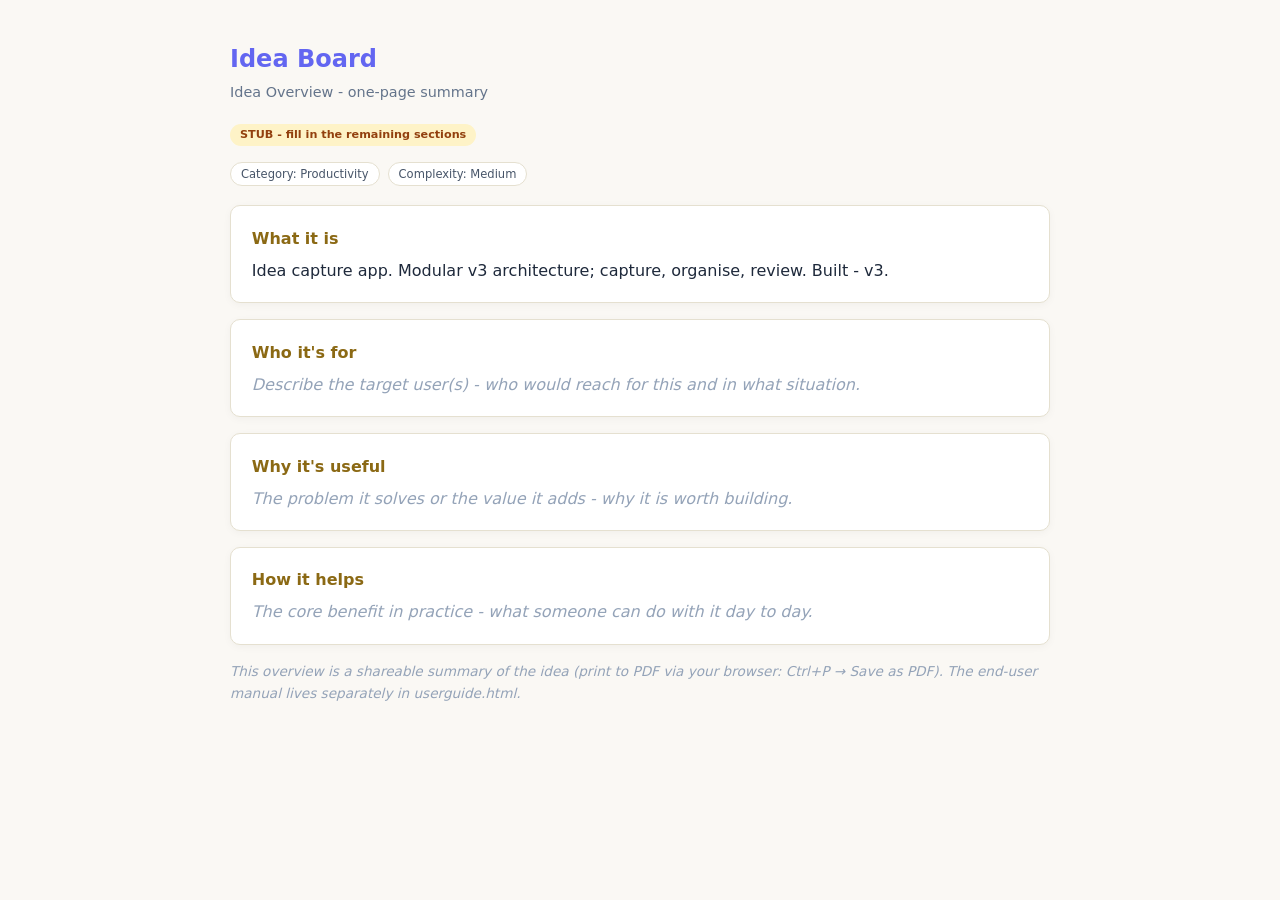
==== overview.html @ 3f25d923 "Live App back online" ====
<!DOCTYPE html>
<html lang="en">
<head>
<meta charset="UTF-8">
<meta name="viewport" content="width=device-width,initial-scale=1.0">
<title>Idea Board - Overview</title>
<style>
  body{font-family:system-ui,-apple-system,'Segoe UI',sans-serif;background:#faf8f4;color:#1e293b;line-height:1.6;max-width:820px;margin:0 auto;padding:1.5rem}
  h1{color:#6366f1;font-size:1.5rem;margin-bottom:.15rem}
  .sub{color:#64748b;font-size:.9rem;margin-bottom:1rem}
  .tag{display:inline-block;background:#fef3c7;color:#92400e;font-weight:700;font-size:.7rem;padding:2px 10px;border-radius:999px;margin-bottom:1rem}
  .meta{display:flex;gap:.5rem;flex-wrap:wrap;margin-bottom:1.2rem}
  .chip{font-size:.72rem;padding:2px 10px;border-radius:999px;border:1px solid #e5e0d0;background:#fff;color:#475569}
  .card{background:#fff;border:1px solid #e5e0d0;border-radius:10px;padding:1rem 1.3rem;box-shadow:0 2px 8px rgba(0,0,0,.04);margin-bottom:1rem}
  h2{color:#8B6914;font-size:1rem;margin:.2rem 0 .4rem}
  p{margin:.2rem 0}
  .hint{color:#94a3b8;font-style:italic}
  @media print{
    body{background:#fff;max-width:none;padding:0;font-size:11pt}
    .tag{border:1px solid #92400e}
    .card{box-shadow:none;break-inside:avoid}
    h1{color:#000}
    h2{color:#000}
  }
</style>
</head>
<body>
  <h1>Idea Board</h1>
  <div class="sub">Idea Overview - one-page summary</div>
  <span class="tag">STUB - fill in the remaining sections</span>
  <div class="meta">
    <span class="chip">Category: Productivity</span>
    <span class="chip">Complexity: Medium</span>
  </div>

  <div class="card">
    <h2>What it is</h2>
    <p>Idea capture app. Modular v3 architecture; capture, organise, review. Built - v3.</p>
  </div>

  <div class="card">
    <h2>Who it's for</h2>
    <p class="hint">Describe the target user(s) - who would reach for this and in what situation.</p>
  </div>

  <div class="card">
    <h2>Why it's useful</h2>
    <p class="hint">The problem it solves or the value it adds - why it is worth building.</p>
  </div>

  <div class="card">
    <h2>How it helps</h2>
    <p class="hint">The core benefit in practice - what someone can do with it day to day.</p>
  </div>

  <p class="hint" style="font-size:.85rem;margin-top:1rem">
    This overview is a shareable summary of the idea (print to PDF via your browser: Ctrl+P &rarr; Save as PDF).
    The end-user manual lives separately in userguide.html.
  </p>
</body>
</html>
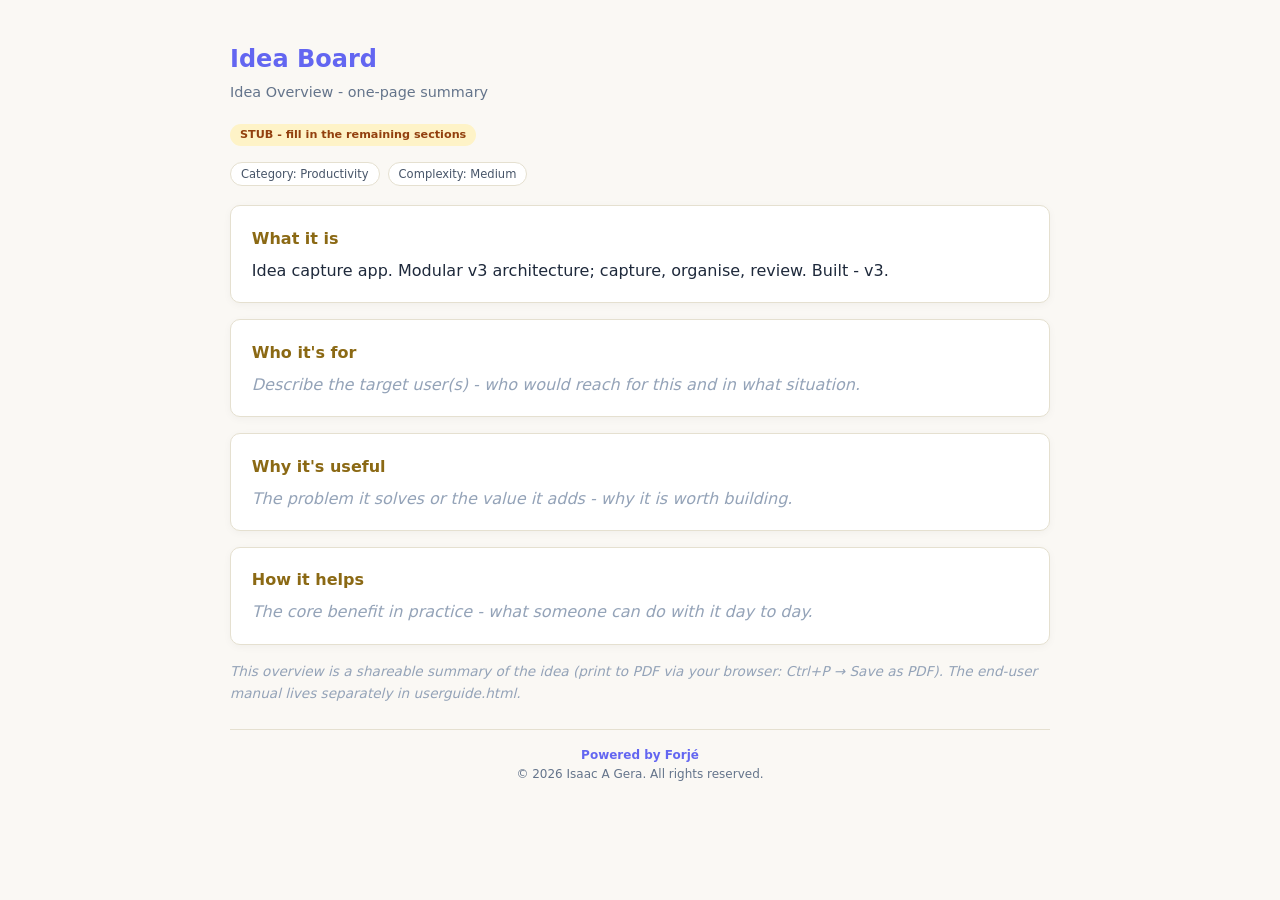
==== commit da7b1e29: "Docs: sync userguide to v2.4.8, add Powered by Forje credit across app + docs" ====
--- a/overview.html
+++ b/overview.html
@@ -57,5 +57,10 @@
     This overview is a shareable summary of the idea (print to PDF via your browser: Ctrl+P &rarr; Save as PDF).
     The end-user manual lives separately in userguide.html.
   </p>
+
+  <footer style="margin-top:1.5rem;padding-top:1rem;border-top:1px solid #e5e0d0;text-align:center;color:#64748b;font-size:.75rem;line-height:1.6">
+    <strong style="color:#6366f1;font-weight:600">Powered by Forjé</strong><br>
+    &copy; 2026 Isaac A Gera. All rights reserved.
+  </footer>
 </body>
 </html>
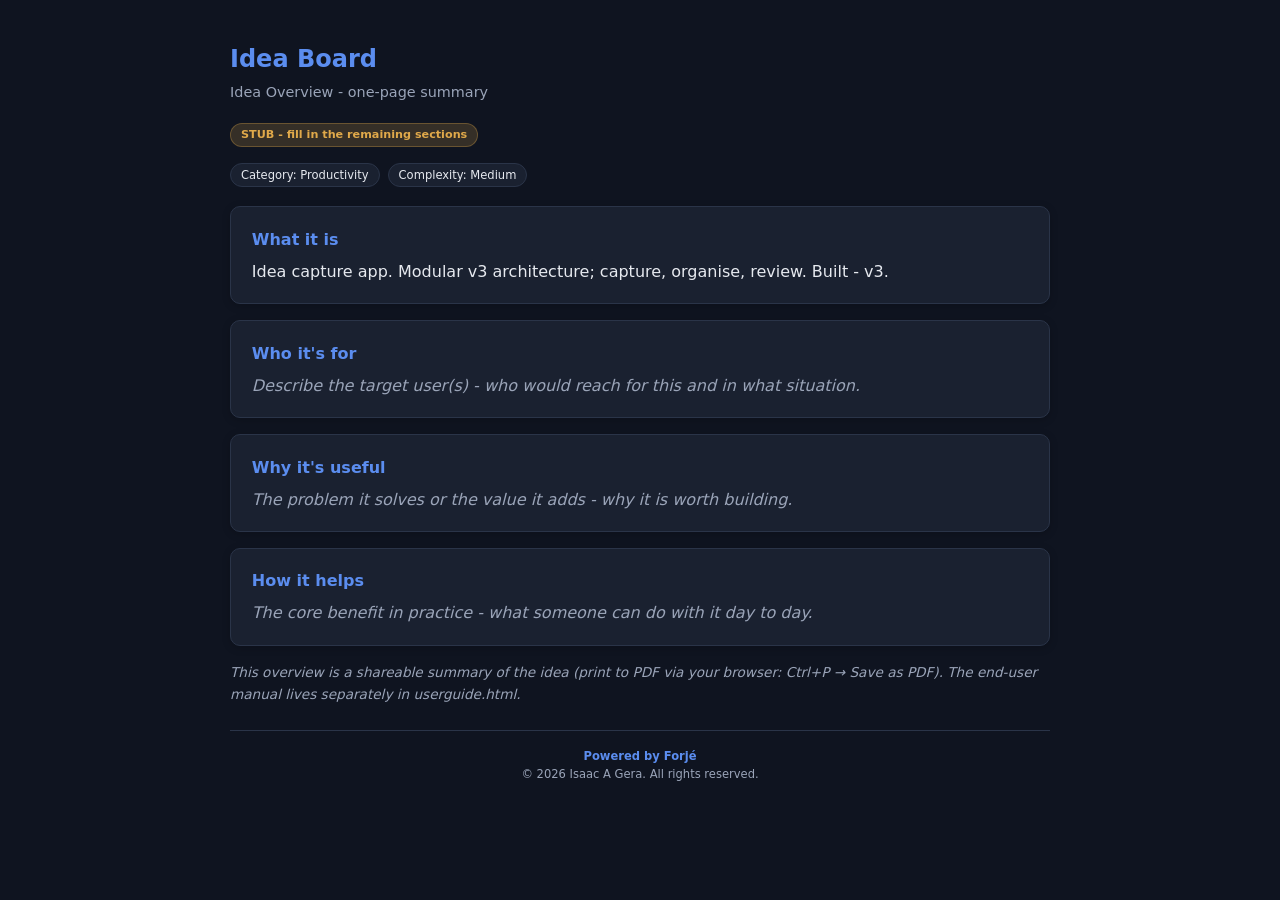
==== commit 312171fa: "Update overview.html" ====
--- a/overview.html
+++ b/overview.html
@@ -5,22 +5,32 @@
 <meta name="viewport" content="width=device-width,initial-scale=1.0">
 <title>Idea Board - Overview</title>
 <style>
-  body{font-family:system-ui,-apple-system,'Segoe UI',sans-serif;background:#faf8f4;color:#1e293b;line-height:1.6;max-width:820px;margin:0 auto;padding:1.5rem}
-  h1{color:#6366f1;font-size:1.5rem;margin-bottom:.15rem}
-  .sub{color:#64748b;font-size:.9rem;margin-bottom:1rem}
-  .tag{display:inline-block;background:#fef3c7;color:#92400e;font-weight:700;font-size:.7rem;padding:2px 10px;border-radius:999px;margin-bottom:1rem}
+  body{font-family:system-ui,-apple-system,'Segoe UI',sans-serif;background:#0f1420;color:#e6e9ef;line-height:1.6;max-width:820px;margin:0 auto;padding:1.5rem}
+  h1{color:#5b8def;font-size:1.5rem;margin-bottom:.15rem}
+  .sub{color:#9aa4b8;font-size:.9rem;margin-bottom:1rem}
+  .tag{display:inline-block;background:rgba(224,169,74,0.18);color:#e0a94a;font-weight:700;font-size:.7rem;padding:2px 10px;border-radius:999px;margin-bottom:1rem;border:1px solid rgba(224,169,74,0.3)}
   .meta{display:flex;gap:.5rem;flex-wrap:wrap;margin-bottom:1.2rem}
-  .chip{font-size:.72rem;padding:2px 10px;border-radius:999px;border:1px solid #e5e0d0;background:#fff;color:#475569}
-  .card{background:#fff;border:1px solid #e5e0d0;border-radius:10px;padding:1rem 1.3rem;box-shadow:0 2px 8px rgba(0,0,0,.04);margin-bottom:1rem}
-  h2{color:#8B6914;font-size:1rem;margin:.2rem 0 .4rem}
-  p{margin:.2rem 0}
-  .hint{color:#94a3b8;font-style:italic}
+  .chip{font-size:.72rem;padding:2px 10px;border-radius:999px;border:1px solid #2a3448;background:#1a2130;color:#e6e9ef}
+  .card{background:#1a2130;border:1px solid #2a3448;border-radius:10px;padding:1rem 1.3rem;box-shadow:0 2px 8px rgba(0,0,0,.2);margin-bottom:1rem}
+  h2{color:#5b8def;font-size:1rem;margin:.2rem 0 .4rem}
+  p{margin:.2rem 0;color:#e6e9ef}
+  ul{margin:.3rem 0;padding-left:1.2rem;color:#e6e9ef}
+  li{margin-bottom:.25rem}
+  strong{color:#e6e9ef}
+  code{background:rgba(255,255,255,0.08);padding:1px 5px;border-radius:4px;color:#e6e9ef}
+  em{color:#9aa4b8}
+  .hint{color:#9aa4b8;font-style:italic}
+  .footer{margin-top:1.5rem;padding-top:1rem;border-top:1px solid #2a3448;text-align:center;color:#9aa4b8;font-size:.72rem;line-height:1.6}
+  .footer .brand{color:#5b8def;font-weight:600}
   @media print{
-    body{background:#fff;max-width:none;padding:0;font-size:11pt}
-    .tag{border:1px solid #92400e}
-    .card{box-shadow:none;break-inside:avoid}
-    h1{color:#000}
-    h2{color:#000}
+    body{background:#fff;color:#1e293b;max-width:none;padding:0;font-size:11pt}
+    .card{background:#fff;border-color:#ddd;box-shadow:none;break-inside:avoid}
+    .tag{background:#fef3c7;color:#92400e;border-color:#92400e}
+    h1,h2{color:#000}
+    p,ul,li,strong{color:#1e293b}
+    code{background:#f5f5f5;color:#1e293b}
+    .chip{background:#f5f5f5;border-color:#ddd;color:#333}
+    .footer{display:none}
   }
 </style>
 </head>
@@ -58,9 +68,9 @@
     The end-user manual lives separately in userguide.html.
   </p>
 
-  <footer style="margin-top:1.5rem;padding-top:1rem;border-top:1px solid #e5e0d0;text-align:center;color:#64748b;font-size:.75rem;line-height:1.6">
-    <strong style="color:#6366f1;font-weight:600">Powered by Forjé</strong><br>
-    &copy; 2026 Isaac A Gera. All rights reserved.
+  <footer class="footer">
+    <div class="brand">Powered by Forj&eacute;</div>
+    <div>&copy; 2026 Isaac A Gera. All rights reserved.</div>
   </footer>
 </body>
 </html>
